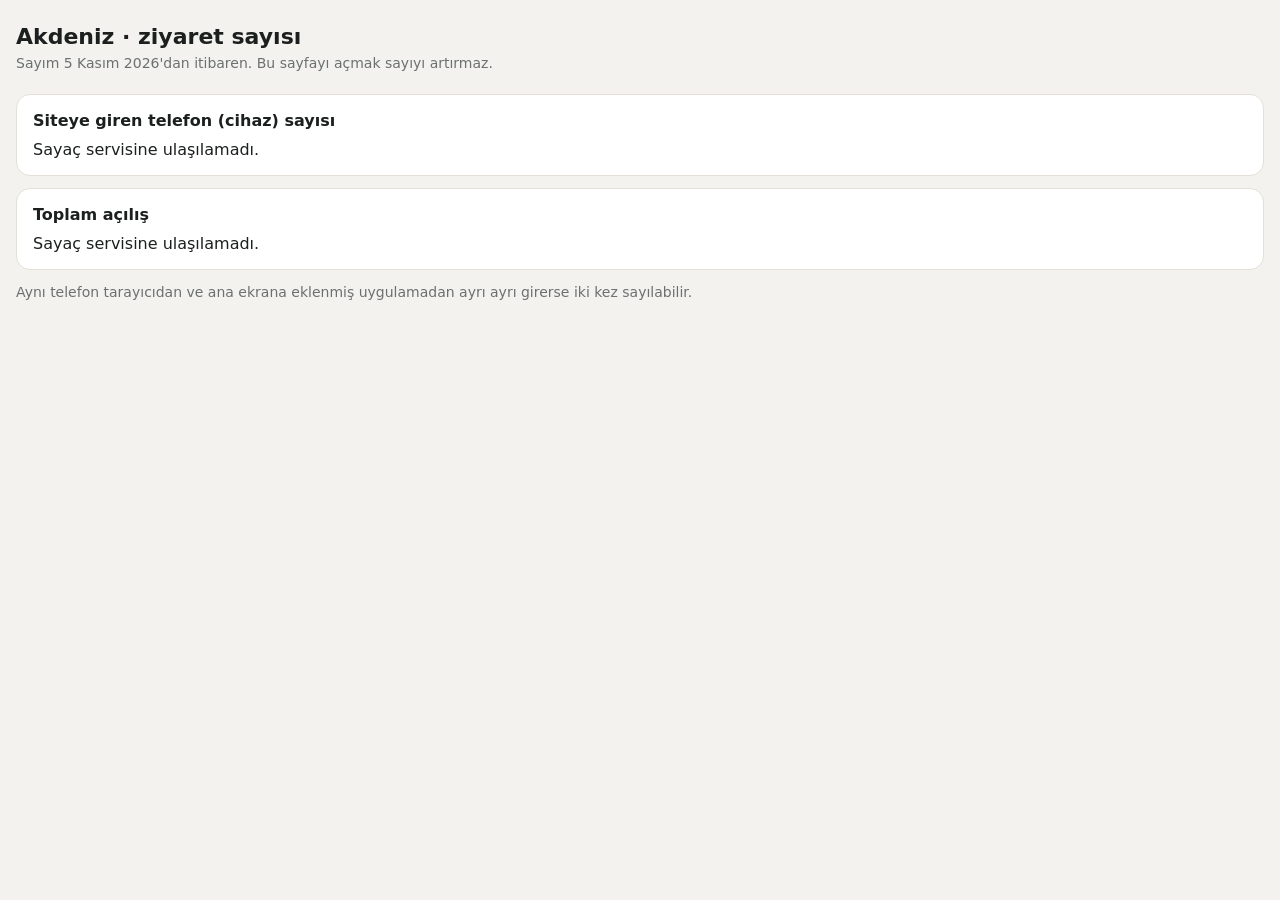
==== sayac.html @ da19b7a0 "Web: anonim ziyaret sayacı (cihaz + açılış) ve sayac.html Co-Authored-By: Claude Opus 5.5 <noreply@a" ====
<!doctype html>
<html lang="tr"><head><meta charset="utf-8"><meta name="viewport" content="width=device-width,initial-scale=1">
<meta name="robots" content="noindex"><title>Akdeniz sayaç</title>
<style>
:root{--bg:#F4F2EE;--card:#fff;--ink:#1B1F1E;--muted:#6B716F;--line:#E4E0D8}
@media (prefers-color-scheme:dark){:root{--bg:#121514;--card:#1C2120;--ink:#ECEFEE;--muted:#9AA3A0;--line:#2A302E}}
body{margin:0;background:var(--bg);color:var(--ink);font:16px system-ui,-apple-system,Roboto,sans-serif;padding:24px 16px}
h1{font-size:22px;margin:0 0 4px}p{color:var(--muted);margin:0 0 20px;font-size:14px;line-height:1.5}
.c{background:var(--card);border:1px solid var(--line);border-radius:14px;padding:16px;margin-bottom:12px}
.c b{display:block;margin-bottom:10px}.c img{height:28px}
</style></head><body>
<h1>Akdeniz · ziyaret sayısı</h1>
<p>Sayım 5 Kasım 2026'dan itibaren. Bu sayfayı açmak sayıyı artırmaz.</p>
<div class="c"><b>Siteye giren telefon (cihaz) sayısı</b><img id="a" alt="yükleniyor"></div>
<div class="c"><b>Toplam açılış</b><img id="b" alt="yükleniyor"></div>
<p>Aynı telefon tarayıcıdan ve ana ekrana eklenmiş uygulamadan ayrı ayrı girerse iki kez sayılabilir.</p>
<script>
var S='https://hits.konst.fish/api/count/show/badge.svg?url=', U='https://eruston.github.io/akdeniz/';
document.getElementById('a').src=S+encodeURIComponent(U+'cihaz')+'&title=cihaz&t='+Date.now();
document.getElementById('b').src=S+encodeURIComponent(U+'acilis')+'&title=a%C3%A7%C4%B1l%C4%B1%C5%9F&t='+Date.now();
['a','b'].forEach(function(id){document.getElementById(id).onerror=function(){this.replaceWith(document.createTextNode('Sayaç servisine ulaşılamadı.'))}});
</script></body></html>
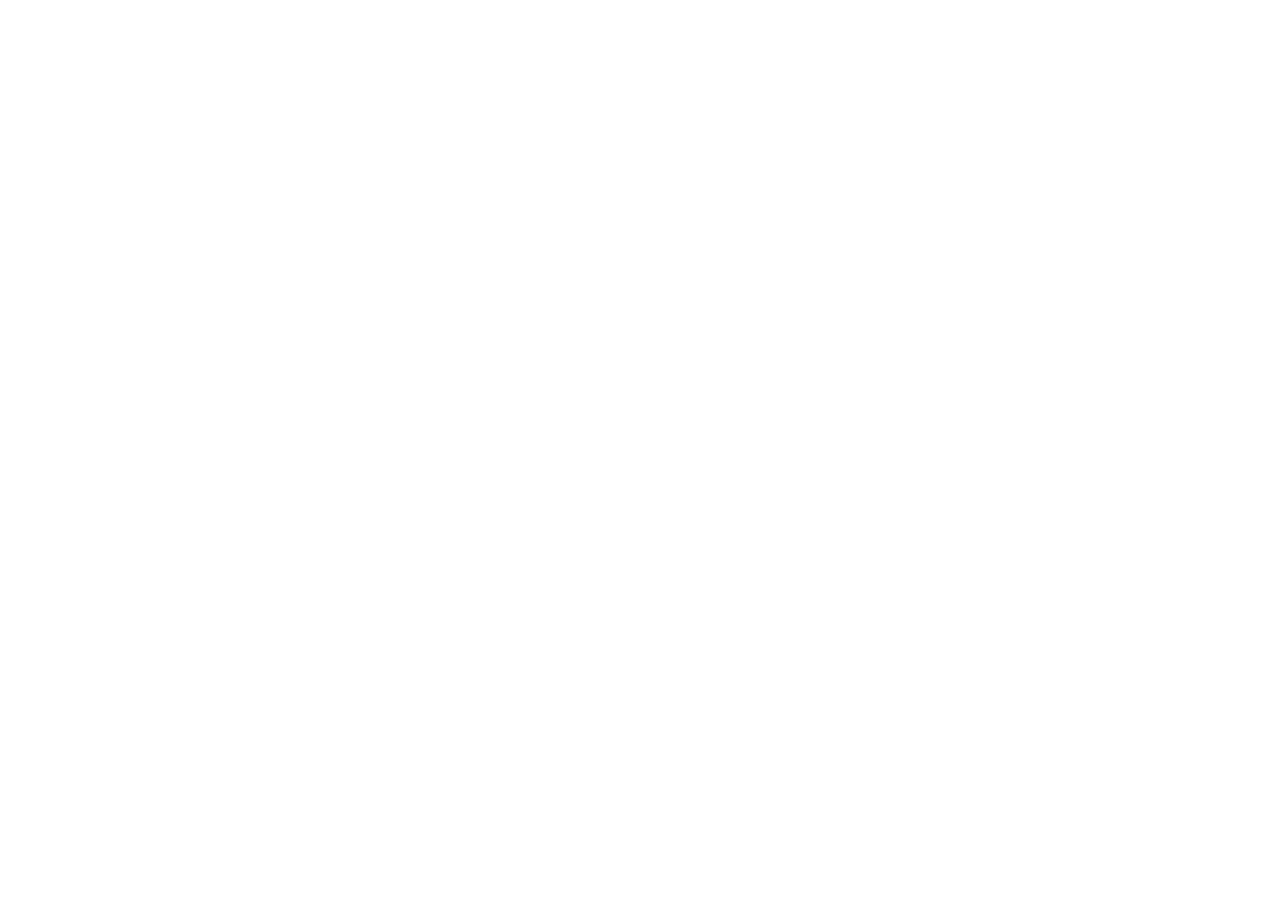
==== commit 8ca23193: "Web: sayaç GoatCounter'a taşındı (antalya.goatcounter.com) Co-Authored-By: Claude Opus 5.5 <noreply@" ====
--- a/sayac.html
+++ b/sayac.html
@@ -1,22 +1,9 @@
 <!doctype html>
 <html lang="tr"><head><meta charset="utf-8"><meta name="viewport" content="width=device-width,initial-scale=1">
 <meta name="robots" content="noindex"><title>Akdeniz sayaç</title>
-<style>
-:root{--bg:#F4F2EE;--card:#fff;--ink:#1B1F1E;--muted:#6B716F;--line:#E4E0D8}
-@media (prefers-color-scheme:dark){:root{--bg:#121514;--card:#1C2120;--ink:#ECEFEE;--muted:#9AA3A0;--line:#2A302E}}
-body{margin:0;background:var(--bg);color:var(--ink);font:16px system-ui,-apple-system,Roboto,sans-serif;padding:24px 16px}
-h1{font-size:22px;margin:0 0 4px}p{color:var(--muted);margin:0 0 20px;font-size:14px;line-height:1.5}
-.c{background:var(--card);border:1px solid var(--line);border-radius:14px;padding:16px;margin-bottom:12px}
-.c b{display:block;margin-bottom:10px}.c img{height:28px}
-</style></head><body>
-<h1>Akdeniz · ziyaret sayısı</h1>
-<p>Sayım 5 Kasım 2026'dan itibaren. Bu sayfayı açmak sayıyı artırmaz.</p>
-<div class="c"><b>Siteye giren telefon (cihaz) sayısı</b><img id="a" alt="yükleniyor"></div>
-<div class="c"><b>Toplam açılış</b><img id="b" alt="yükleniyor"></div>
-<p>Aynı telefon tarayıcıdan ve ana ekrana eklenmiş uygulamadan ayrı ayrı girerse iki kez sayılabilir.</p>
-<script>
-var S='https://hits.konst.fish/api/count/show/badge.svg?url=', U='https://eruston.github.io/akdeniz/';
-document.getElementById('a').src=S+encodeURIComponent(U+'cihaz')+'&title=cihaz&t='+Date.now();
-document.getElementById('b').src=S+encodeURIComponent(U+'acilis')+'&title=a%C3%A7%C4%B1l%C4%B1%C5%9F&t='+Date.now();
-['a','b'].forEach(function(id){document.getElementById(id).onerror=function(){this.replaceWith(document.createTextNode('Sayaç servisine ulaşılamadı.'))}});
-</script></body></html>
+<meta http-equiv="refresh" content="0; url=https://antalya.goatcounter.com/">
+<style>body{margin:0;font:16px system-ui,sans-serif;padding:24px 16px;background:#F4F2EE;color:#1B1F1E}
+@media (prefers-color-scheme:dark){body{background:#121514;color:#ECEFEE}} a{color:#0E7A86;font-weight:700}</style>
+</head><body>
+<p>İstatistikler GoatCounter'a taşındı: <a href="https://antalya.goatcounter.com/">antalya.goatcounter.com</a></p>
+</body></html>
